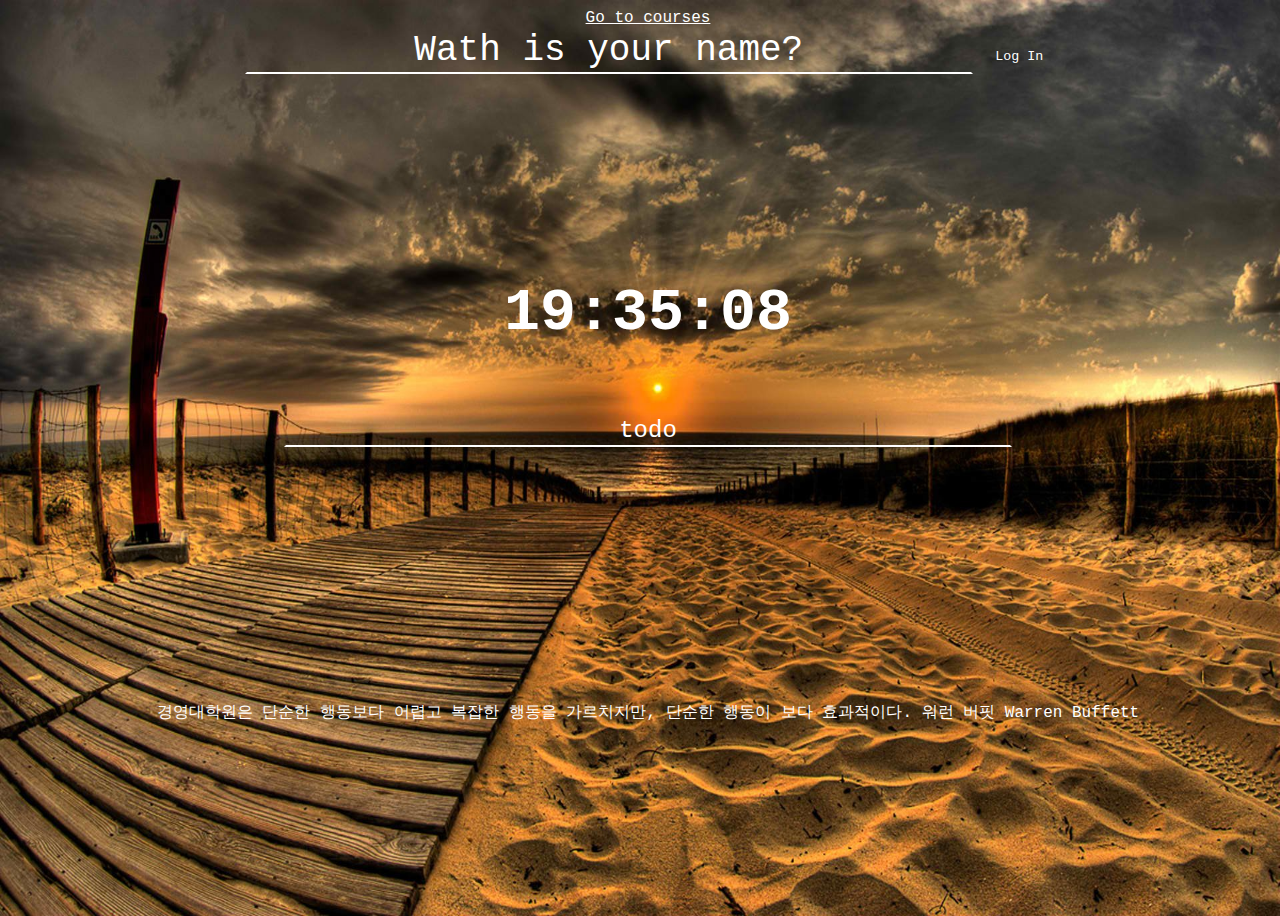
==== index.html @ 4e988b59 "firststep" ====
<!DOCTYPE html>
<html lang="en">
    <head>
        <meta charset="UTF-8">
        <meta http-equiv="X-UA-Compatible" content="IE=edge">
        <meta name="viewport" content="width=divice-width, initail-scale=1.0">
        <link rel="stylesheet" href="css/style.css">
        <title>Momentum App</title>
    </head>
    <body>
        <a href="https://nomadcoders.co">Go to courses</a>
        <div id="weather">
            <span></span>
            <span></span>
        </div>
        <div class="Items">
            <!-- form 안에 넣어서 input의 조건(required maxlength)를 실행시킨다.
                또한, 이렇게 하면 브라우저가 알아서 맞춰주고, button을 누르면 새로고침된다.-->
                <!--자동으로 새로고침 되니, Click 이벤트를 안해도 된다.-->
           
            <div class="greet">
                <form value="Input name" id="login-form" class="hidden">
                    <input required maxlength="15" type="text" placeholder="Wath is your name?"/>
                    <button>Log In</button>
                </form>
                
                <h1 id="greeting" class="hidden"></h1>
            </div>

            <div class="time">
                <h2 id="clock"></h2>
            </div>

            <div class="todo">
                <form id="todo-form">
                    <input type="text" placeholder="todo" required />
                </form>
                <ul id="todo-list">
                </ul>
            </div>

        </div>
        <div id="quote">
            <span></span>
            <span></span>
        </div>
        
        <script src="js/greeting.js"></script>
        <script src="js/clock.js"></script>
        <script src="js/quotes.js"></script>
        <script src="js/background.js"></script>
        <script src="js/todo.js"></script>
        <script src="js/weather.js"></script>
    </body>
</html>
---- css/style.css ----
*{
    font-family: 'Courier New', Courier, monospace;
    color: white;
}

.hidden {
    display: none;
}
div{
    justify-content: center;
}
body {
    height: 100vh;
    width: 100%;

    justify-content: center;
    align-items: center;
    font-family: -apple-system, BlinkMacSystemFont, "Segoe UI", Roboto, Oxygen,
      Ubuntu, Cantarell, "Open Sans", "Helvetica Neue", sans-serif;
    text-align: center;
}

.Items{
    width: 75%;
    height: 75%;
    margin: auto auto auto auto;
    justify-content: center;
    border-radius: 10%;
}
form{
    width: 100%;
    text-align: center;
}

input{
    color: white;
    background-color: rgba(0, 0, 0, 0);
    border-color: rgba(0, 0, 0, 0);
    border-bottom-color: white;
    text-align: center;
    width: 75%;
    font-size: 150%;
}

input::placeholder {
    color: white;
}

button{
    background-color: rgba(0, 0, 0, 0);
    border-color: rgba(0, 0, 0, 0);

}

ul{
    list-style: none;
    font-size: 200%;
}

#clock{
    width : 100%;
    text-align: center;
}

.greet{
    height: 30%;
    font-size: 150%;
    padding: auto;
}
.time{
    height: 20%;
    font-size: 250%;
}
.todo{
    height: 20%;
}
.quote{
    width: 100%;
}
.weather{
    height: 10%;
    display: flex;
}
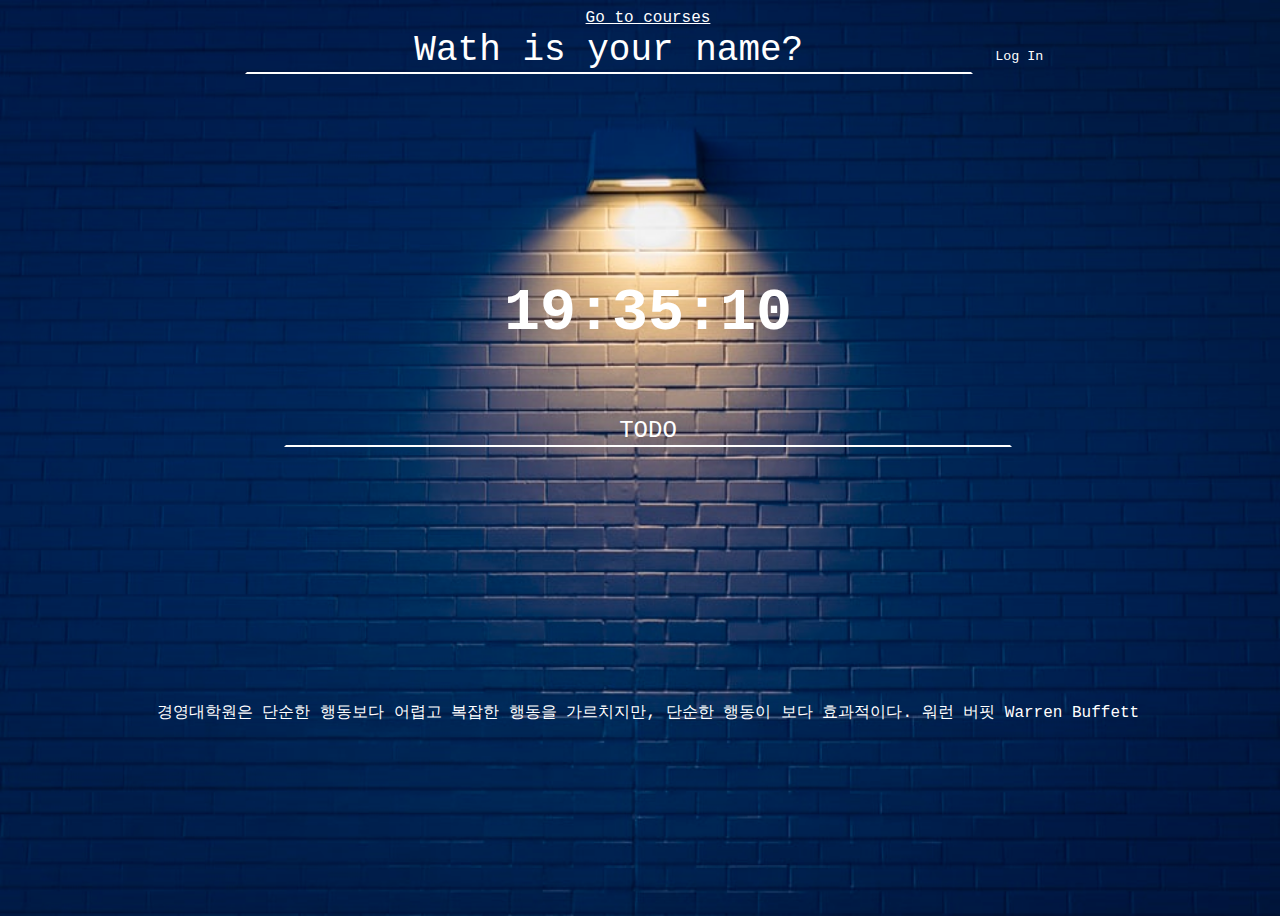
==== commit 839bd8a4: "Update index.html" ====
--- a/index.html
+++ b/index.html
@@ -33,7 +33,7 @@
 
             <div class="todo">
                 <form id="todo-form">
-                    <input type="text" placeholder="todo" required />
+                    <input type="text" placeholder="TODO" required />
                 </form>
                 <ul id="todo-list">
                 </ul>
@@ -52,4 +52,4 @@
         <script src="js/todo.js"></script>
         <script src="js/weather.js"></script>
     </body>
-</html>+</html>
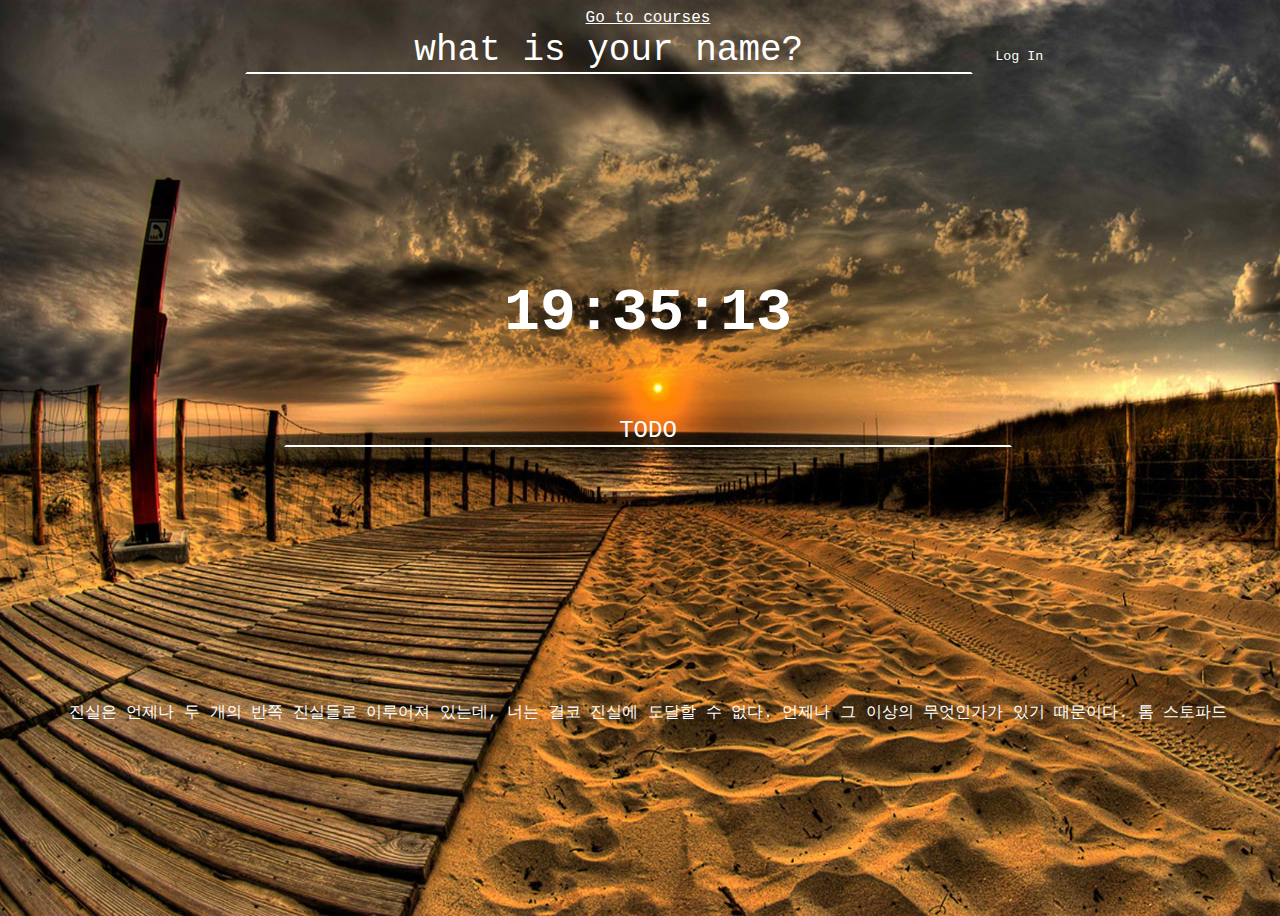
==== commit 5c2ca96d: "Update index.html" ====
--- a/index.html
+++ b/index.html
@@ -20,7 +20,7 @@
            
             <div class="greet">
                 <form value="Input name" id="login-form" class="hidden">
-                    <input required maxlength="15" type="text" placeholder="Wath is your name?"/>
+                    <input required maxlength="15" type="text" placeholder="what is your name?"/>
                     <button>Log In</button>
                 </form>
                 
